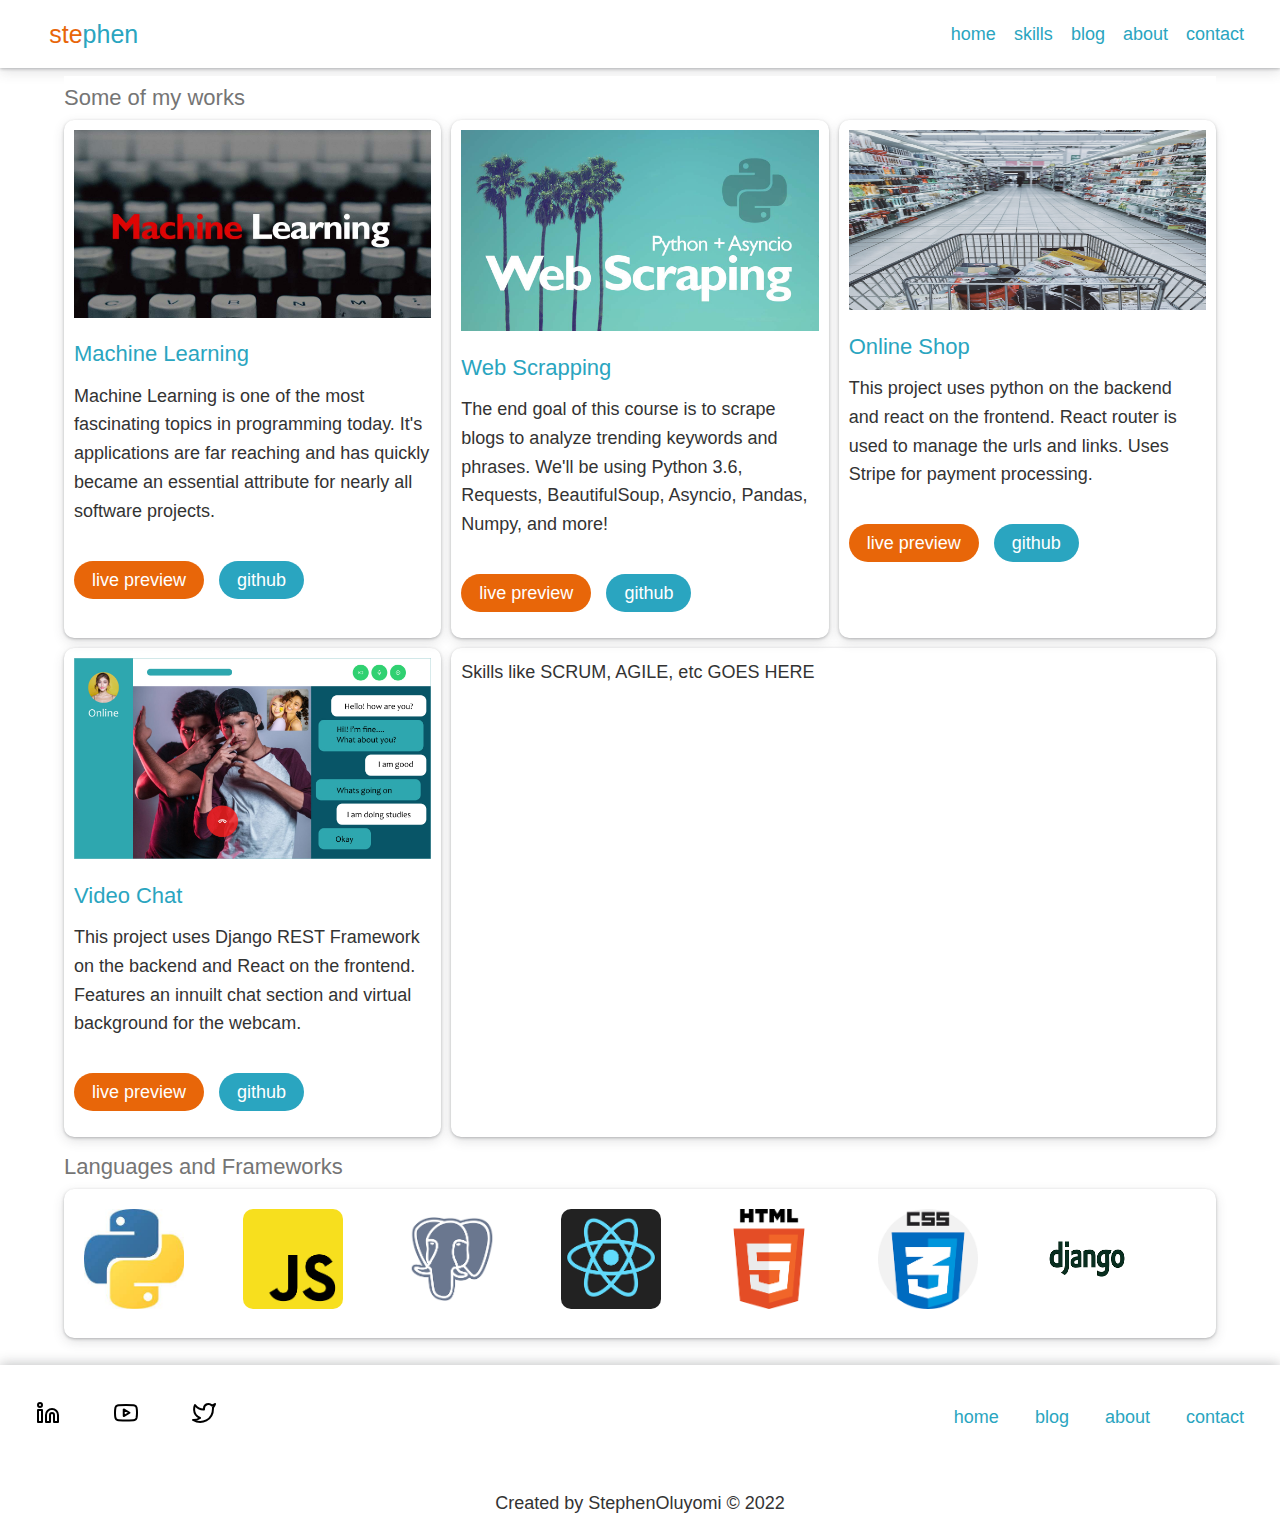
==== index.html @ 3ee0b57f "clean up" ====
<!DOCTYPE html>
<html lang="en">
<head>
    <meta charset="UTF-8">
    <meta http-equiv="X-UA-Compatible" content="IE=edge">
    <meta name="viewport" content="width=device-width, initial-scale=1.0">
    <title>Stephen Oluyomi personal website home page</title>
    <link rel="stylesheet" href="main.css">
</head>
<body>
    <div class="page-wrapper">
        <!-- HEADERS -->
        <header class="header">
            <a href="index.html" class="brand">phen</a>
            <nav class="nav">
                <ul class="nav-links-top">
                    <li><a href="index.html">home</a></li>
                    <li><a href="#skills">skills</a></li>
                    <li><a href="#">blog</a></li>
                    <li><a href="about.html">about</a></li>
                    <li><a href="contact.html">contact</a></li>
                </ul>
            </nav>
            <div class="nav-toggle-menu">
                <img src="img/menu.svg" alt="" class="menu">
            </div>
        </header>

        <!-- Projects section  -->
        <main class="content flow" id="projects">
            <h1 class="section-title bold">Some of my works</h1>
            <div class="grid-container">
                <div class="flex-item-card card">
                    <img src="img/MachineLearning.jpg" alt="">
                    <p class="card-title">Machine Learning</p>
                    <p class="card-description">
                        Machine Learning is one of the most fascinating topics in programming today. It's applications are far reaching and has quickly became an essential attribute for nearly all software projects.
                    </p>   
                    <div class="card-footer">
                        <span class="live-preview"><a href="">live preview</a></span>
                        <span class="github"><a href="">github</a></span>
                    </div>
                </div>
                <div class="flex-item-card card">
                    <img src="img/Web-Scraping.jpg" alt="">
                    <p class="card-title">Web Scrapping</p>
                    <p class="card-description">                    
                        The end goal of this course is to scrape blogs to analyze trending keywords and phrases.
                        We'll be using Python 3.6, Requests, BeautifulSoup, Asyncio, Pandas, Numpy, and more!
                    </p>
                    <div class="card-footer">
                        <span class="live-preview"><a href="">live preview</a></span>
                        <span class="github"><a href="">github</a></span>
                    </div>
                </div>
                <div class="flex-item-card card">
                    <img src="img/shopping-cart.jpg" alt="" class="cart">
                    <p class="card-title">Online Shop</p>
                    <p class="card-description">
                        This project uses python on the backend and react on the frontend.
                        React router is used to manage the urls and links.
                        Uses Stripe for payment processing.
                    <div class="card-footer">
                        <span class="live-preview"><a href="">live preview</a></span>
                        <span class="github"><a href="">github</a></span>
                    </div>
                </div>
                <div class="flex-item-card card">
                    <img src="img/video-chatting-website.jpg" alt="">
                    <p class="card-title">Video Chat</p>
                    <p class="card-description">
                        This project uses Django REST Framework on the backend and React on the frontend.
            Features an innuilt chat section and virtual background for the webcam.
                    <div class="card-footer">
                        <span class="live-preview"><a href="">live preview</a></span>
                        <span class="github"><a href="">github</a></span>
                    </div>
                </div>
                <div id="tools" class="card" id="skills">
                    Skills like SCRUM, AGILE, etc GOES HERE
                </div>
            </div>
        </main>

        <!-- SKILLS -->

        <section class="content" id="">
            <h1 class="section-title bold">Languages and Frameworks</h1>
            <ul class="skills-list">
                <li class="flex-item"><img src="img/py.jfif" alt=""></li>
                <li class="flex-item"><img src="img/JS.png" alt=""></li>
                <li class="flex-item"><img src="img/PSQL.png" alt=""></li>
                <li class="flex-item"><img src="img/REACT.png" alt=""></li>
                <li class="flex-item"><img src="img/HTML.png" alt=""></li>
                <li class="flex-item"><img src="img/CSS.png" alt=""></li>
                <li class="flex-item"><img src="img/DJ.png" alt=""></li>
            </ul>
        </section>
        
        <!-- FOOTER -->

        <footer class="footer">
            <div class="footer-top">
                <nav class="socials">
                    <ul class="flex">
                        <li class="flex-item-social"><a href=""><img src="img/linkedin.svg" alt=""></a></li>
                        <li class="flex-item-social"><a href=""><img src="img/youtube.svg" alt=""></a></li>
                        <li class="flex-item-social"><a href=""><img src="img/twitter.svg" alt=""></a></li>
                    </ul>
                </nav>
                <nav class="nav-links-footer">
                    <ul>
                        <li><a href="">home</a></li>
                        <li><a href="">blog</a></li>
                        <li><a href="">about</a></li>
                        <li><a href="">contact</a></li>
                    </ul>
                </nav>
            </div>
            
            <p class="copyright">
                <span class="copyright-floating">
                    Created by StephenOluyomi © 2022
                </span>
            </p>
        </footer>
    </div>
</body>
</html>
---- main.css ----
/* RESET */
*,
*::before,
*::after {
    box-sizing: border-box;
}

ul li  {
    list-style: none;
}

a,
ul li a {
    text-decoration: none;
}
html,
body,
header,
section,
footer,
main,
nav,
div,
ul,
h1,
h2,
h3,
p {
    margin: 0;
    padding: 0;
}

html {
    scroll-behavior: smooth;
}
img {
    max-width: 100%;
    height: 200;
}

/* VARIABLES */

:root {
    --ff-primary: basic-sans, sans-serif;
    --clr-primary-orange: #E86609;
    --clr-primary-blue: #2AA5C0;
    --clr-text-grey: #757575;
    --clr-body: #333;
    --clr-bg: #ddd;
    --section-spacing: 1rem;
}

.bold {
    font-weight: 900;
}

.cart {
    width: 1280px;
    height: 10em;
}

/*BASE STYLES */

body {
    font-weight: normal;
    min-height: 100vh;
    font-size: 1.125em;
    line-height: 1.6;
    color: var(--clr-body);
    background: white;
    font-family: -apple-system, BlinkMacSystemFont, 'Segoe UI', Roboto, Oxygen, Ubuntu, Cantarell, 'Open Sans', 'Helvetica Neue', sans-serif;
    /*font-family: Roboto,RobotoDraft,Helvetica,Arial,sans-serif;;*/
}

.brand {
    color:var(--clr-primary-blue);
    font-size: 25px;
}

.brand::before {
    content: "ste";
    color:var(--clr-primary-orange);
    font-size: 25px;
    margin: 0;
}
.content {
    width: 90vw;
    margin: 0.5rem auto;
    background: white;
}

/* Mobile*/
.nav-toggle-menu {
    display: flex;
    margin-left: auto;
    margin-right: 1.25em;
    padding: 6px 9px;
    border: 0px solid var(--clr-text-grey);
    border-radius: 5px;
    box-shadow: 0 1px 3px rgb(60 63 66 / 32%),
                0 4px 12px rgb(60 63 66 / 15%);
}
.menu {
    justify-content: center;
    align-items: center;
}

.menu:hover {
    cursor: pointer;
}

.nav{
   display:none;
}

header {
    display: flex;
    box-shadow: 0 1px 3px rgb(60 63 66 / 32%),
                0 4px 12px rgb(60 63 66 / 15%);
    align-items: center;
    height: 68px;
}

.brand {
    margin-left: 1.25em;
}

.section-title {
    color: var(--clr-text-grey);
    font-size: 22px;
    font-weight: initial;
    padding: 0.2em 0 ;
}

.card {
    padding: 0 10px;
    box-shadow: 0 1px 3px rgb(60 63 66 / 32%),
                0 4px 12px rgb(60 63 66 / 15%);
    border-radius: 10px;
    padding: 10px;
    margin-bottom: 20px;
}

.card-title {
    font-size: 22px;
    color: var(--clr-primary-blue);
    margin: 10px 0;
}

.card-description {
    margin-bottom: 20px;
}

.card-footer {
    margin-bottom: 20px;
    margin-top: 40px;
}

.card-footer .live-preview a,
.card-footer .github a {
    color: white;
}

.card-footer .live-preview {
    background-color: var(--clr-primary-orange);
    border-radius: 30px;
    padding: 0.5em 1em;
    margin-right: 10px;

}

.card-footer .live-preview:hover {
    box-shadow: 0 1px 3px rgb(60 63 66 / 32%),
                0 4px 12px rgb(60 63 66 / 15%);
}

.card-footer .github {
    background-color: var(--clr-primary-blue);
    border-radius: 30px;
    padding: 0.5em 1em;
}

.github:hover {
    box-shadow: 0 1px 3px rgb(60 63 66 / 32%),
                0 4px 12px rgb(60 63 66 / 15%);
}

.skills-list {
    box-shadow: 0 1px 3px rgb(60 63 66 / 32%),
                0 4px 12px rgb(60 63 66 / 15%);
    border-radius: 10px;
    padding: 20px;
    margin-bottom: 1.5em;

    display: flex;
    align-items: center;
    justify-content: center;
    flex-wrap: wrap;
}

.flex-item {
    flex-basis: 100px;
    flex-grow: 1;
    flex-shrink: 1;
}

.skills-list > li > img{
    width: 100px;
    height: 100px;
    border-radius: 10px;
}

footer {
    box-shadow: 0 4px 3px rgb(60 63 66 / 15%),
                0 -1px 12px rgb(60 63 66 / 32%);
}

footer > * {
    margin:  0;
    text-align: center;
}

.footer-top {
    display: flex;
    flex-direction: column;
}

/*        SOCIALS          */
.socials > ul {
    color: var(--clr-text-grey);
    display: flex;
    justify-content: center;
    align-items: center;
    padding: 2em 0;
}

.flex-item-social:nth-last-of-type(3) {
    margin-left: 2em;
}

.socials > ul > li > a {
    margin-right: 3em;
}

.nav-links-footer > ul > li a {
    color: var(--clr-primary-blue);
}

.copyright {
    padding: 20px 0;
    margin: 0 auto;
}

.copyright-floating:hover {
    border: 0px solid var(--clr-text-grey);
    box-shadow: 0 1px 3px rgb(60 63 66 / 32%),
                0 4px 12px rgb(60 63 66 / 15%);
    padding: 0.5em 1em;
    border-radius: 5px;
    cursor: pointer;
}


/*  Tablets styles */

@media only screen and (min-width: 768px) {

    header {
        display: flex;
        padding: 0 1em;
        justify-content: center;
        align-items: center;
    }

    .nav-toggle-menu {
        display: none;
    }

    .nav {
        display: block;
        flex-grow: 1;
        margin-right: 1em;
    }

    .nav-links-top {
        display: flex;
        gap: 1em;
    }

    .nav-links-top li a {
        color: var(--clr-primary-blue);
    }

    .nav-links-top li:nth-of-type(1) {
        margin-left: auto;
    }


    /* Main Section (Projects Section) */
    .grid-container {
        display: grid;
        grid-template-columns: repeat(auto-fit, minmax(320px, 1fr));
        grid-gap: 10px;
    }

    .card {
        margin-bottom: 0;
    }

    #tools {
        grid-column: span 2;
    }


    /* Social Icons*/
    .footer-top {
        display: flex;
        flex-direction: row;
    }
    .socials {
        margin-right: auto;
    }
    .nav-links-footer  {
        display: flex;
        align-items: center;
    }
    .nav-links-footer ul {
        display: flex;
    }

    .nav-links-footer ul li {
        margin-right: 2em;
        font-weight: initial;

    }

    







}
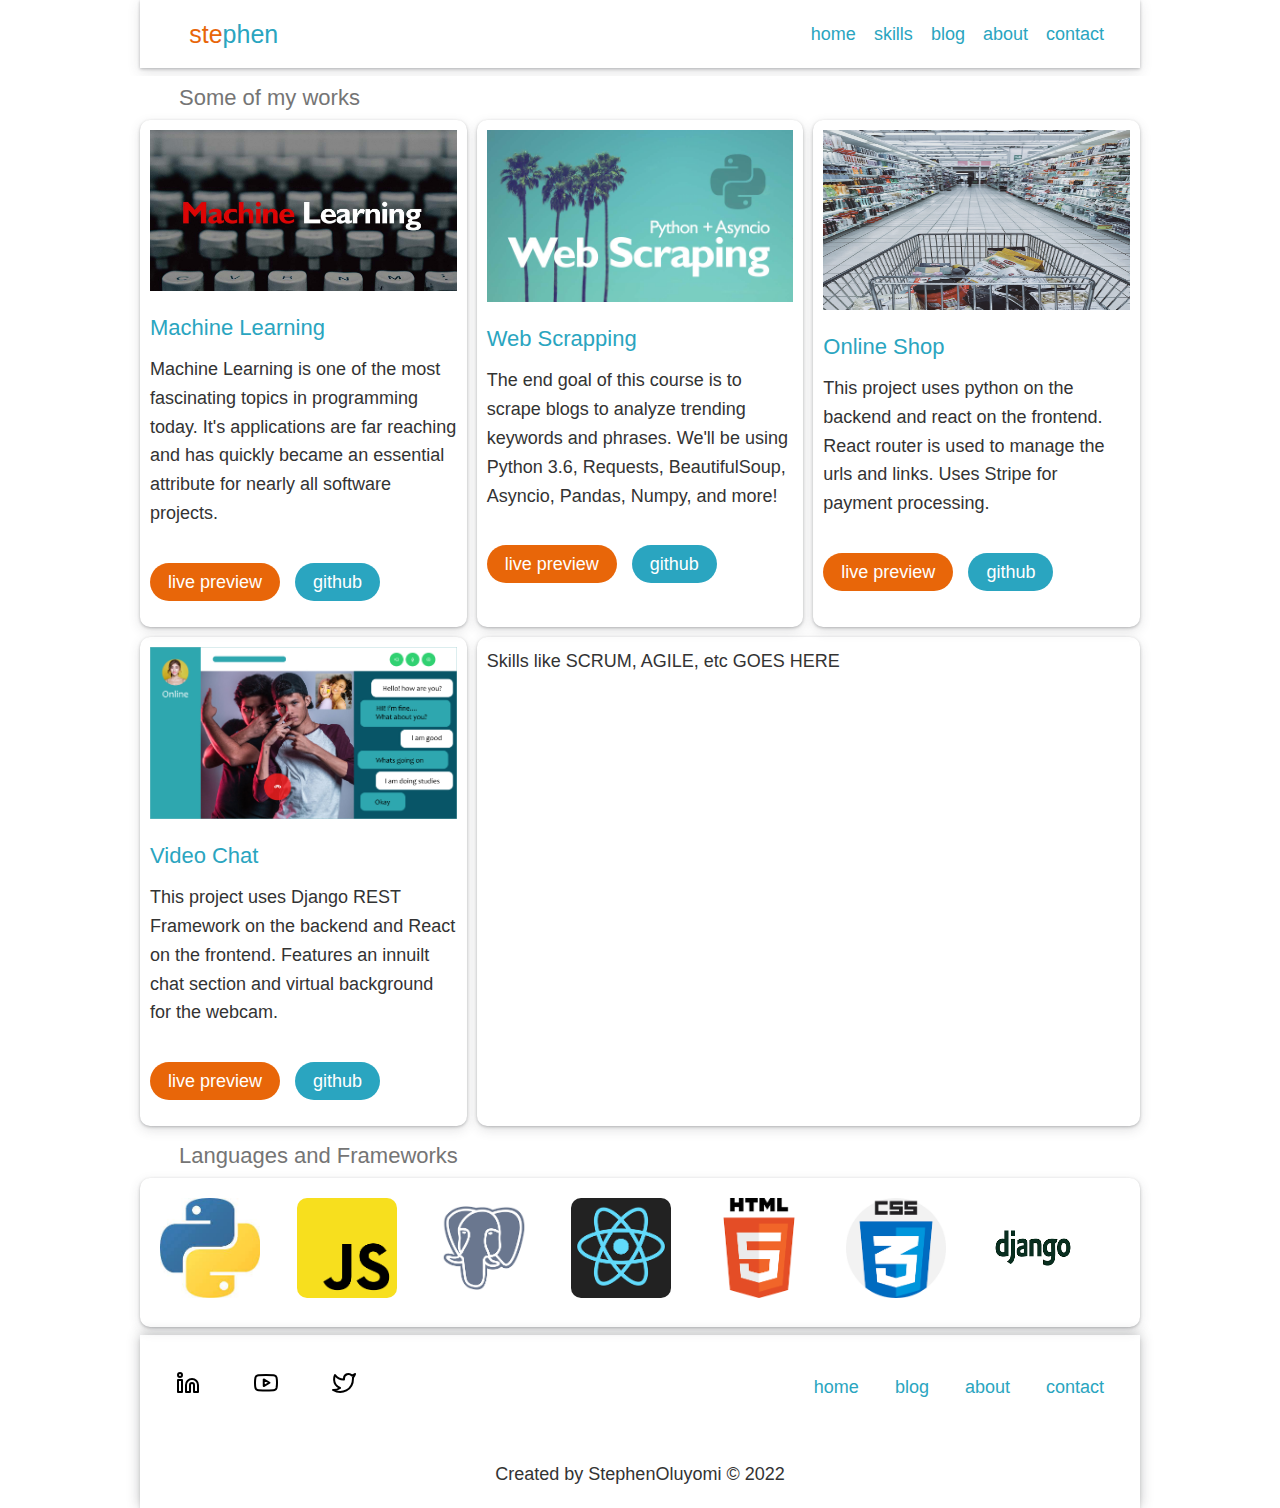
==== commit 53a1ee30: "added new wrappers for header, main & footer" ====
--- a/index.html
+++ b/index.html
@@ -8,8 +8,8 @@
     <link rel="stylesheet" href="main.css">
 </head>
 <body>
-    <div class="page-wrapper">
-        <!-- HEADERS -->
+    <div class="header-wrapper">
+        <!-- HEADER -->
         <header class="header">
             <a href="index.html" class="brand">phen</a>
             <nav class="nav">
@@ -25,8 +25,10 @@
                 <img src="img/menu.svg" alt="" class="menu">
             </div>
         </header>
+    </div>
 
-        <!-- Projects section  -->
+    <!-- PROJECTS SOME OF MY WORKS  -->
+    <div class="main-wrapper">
         <main class="content flow" id="projects">
             <h1 class="section-title bold">Some of my works</h1>
             <div class="grid-container">
@@ -81,24 +83,25 @@
                 </div>
             </div>
         </main>
+    </div>
+    
+    <!-- SKILLS -->
 
-        <!-- SKILLS -->
-
-        <section class="content" id="">
-            <h1 class="section-title bold">Languages and Frameworks</h1>
-            <ul class="skills-list">
-                <li class="flex-item"><img src="img/py.jfif" alt=""></li>
-                <li class="flex-item"><img src="img/JS.png" alt=""></li>
-                <li class="flex-item"><img src="img/PSQL.png" alt=""></li>
-                <li class="flex-item"><img src="img/REACT.png" alt=""></li>
-                <li class="flex-item"><img src="img/HTML.png" alt=""></li>
-                <li class="flex-item"><img src="img/CSS.png" alt=""></li>
-                <li class="flex-item"><img src="img/DJ.png" alt=""></li>
-            </ul>
-        </section>
+    <section class="content" id="">
+        <h1 class="section-title bold">Languages and Frameworks</h1>
+        <ul class="skills-list">
+            <li class="flex-item"><img src="img/py.jfif" alt=""></li>
+            <li class="flex-item"><img src="img/JS.png" alt=""></li>
+            <li class="flex-item"><img src="img/PSQL.png" alt=""></li>
+            <li class="flex-item"><img src="img/REACT.png" alt=""></li>
+            <li class="flex-item"><img src="img/HTML.png" alt=""></li>
+            <li class="flex-item"><img src="img/CSS.png" alt=""></li>
+            <li class="flex-item"><img src="img/DJ.png" alt=""></li>
+        </ul>
+    </section>
         
+    <div class="footer-wrapper">
         <!-- FOOTER -->
-
         <footer class="footer">
             <div class="footer-top">
                 <nav class="socials">
@@ -117,7 +120,7 @@
                     </ul>
                 </nav>
             </div>
-            
+                
             <p class="copyright">
                 <span class="copyright-floating">
                     Created by StephenOluyomi © 2022
--- a/main.css
+++ b/main.css
@@ -130,6 +130,7 @@
     font-size: 22px;
     font-weight: initial;
     padding: 0.2em 0 ;
+    display: inline-block;
 }
 
 .card {
@@ -225,7 +226,7 @@
     flex-direction: column;
 }
 
-/*        SOCIALS          */
+/*======== SOCIALS ===========*/
 .socials > ul {
     color: var(--clr-text-grey);
     display: flex;
@@ -261,7 +262,7 @@
 }
 
 
-/*  Tablets styles */
+/*======== Tablets styles ========*/
 
 @media only screen and (min-width: 768px) {
 
@@ -312,7 +313,7 @@
     }
 
 
-    /* Social Icons*/
+    /*====== Social Icons ======*/
     .footer-top {
         display: flex;
         flex-direction: row;
@@ -331,15 +332,71 @@
     .nav-links-footer ul li {
         margin-right: 2em;
         font-weight: initial;
-
     }
 
     
-
-
-
-
-
-
+}
+
+@media only screen and (min-width: 1024px) {
+
+    .grid-container {
+        grid-template-columns: repeat(auto-fit, minmax(250px, 1fr));
+    }
+
+}
+
+@media only screen and (min-width: 1144px) {
+
+    header, main, .skills-list, footer{
+        width: 1000px;
+        margin: 0 auto;
+    }
+
+    .grid-container {
+        width: 1000px;
+        margin: 0 auto;
+    }
+
+    .section-title {
+        margin-left: 115px;
+    }
+
+}
+
+
+
+
+
+/*======= 1440px =======*/ 
+
+@media only screen and (min-width: 1400px) {
+    /*.grid-container {
+        grid-template-columns: repeat(auto-fit, minmax(250px, 1fr));
+    }*/
+
+    header, main, .skills-list, footer{
+        width: 1000px;
+        margin: 0 auto;
+    }
+
+    .grid-container {
+        width: 1000px;
+        margin: 0 auto;
+    }
+
+    .section-title {
+        margin-left: 150px;
+    }
+
+}
+
+/*======= 4k - 2560px =======*/ 
+
+@media only screen and (min-width: 2560px) {
+
+    .section-title {
+        margin-left: 650px;
+    }
+ 
 
 }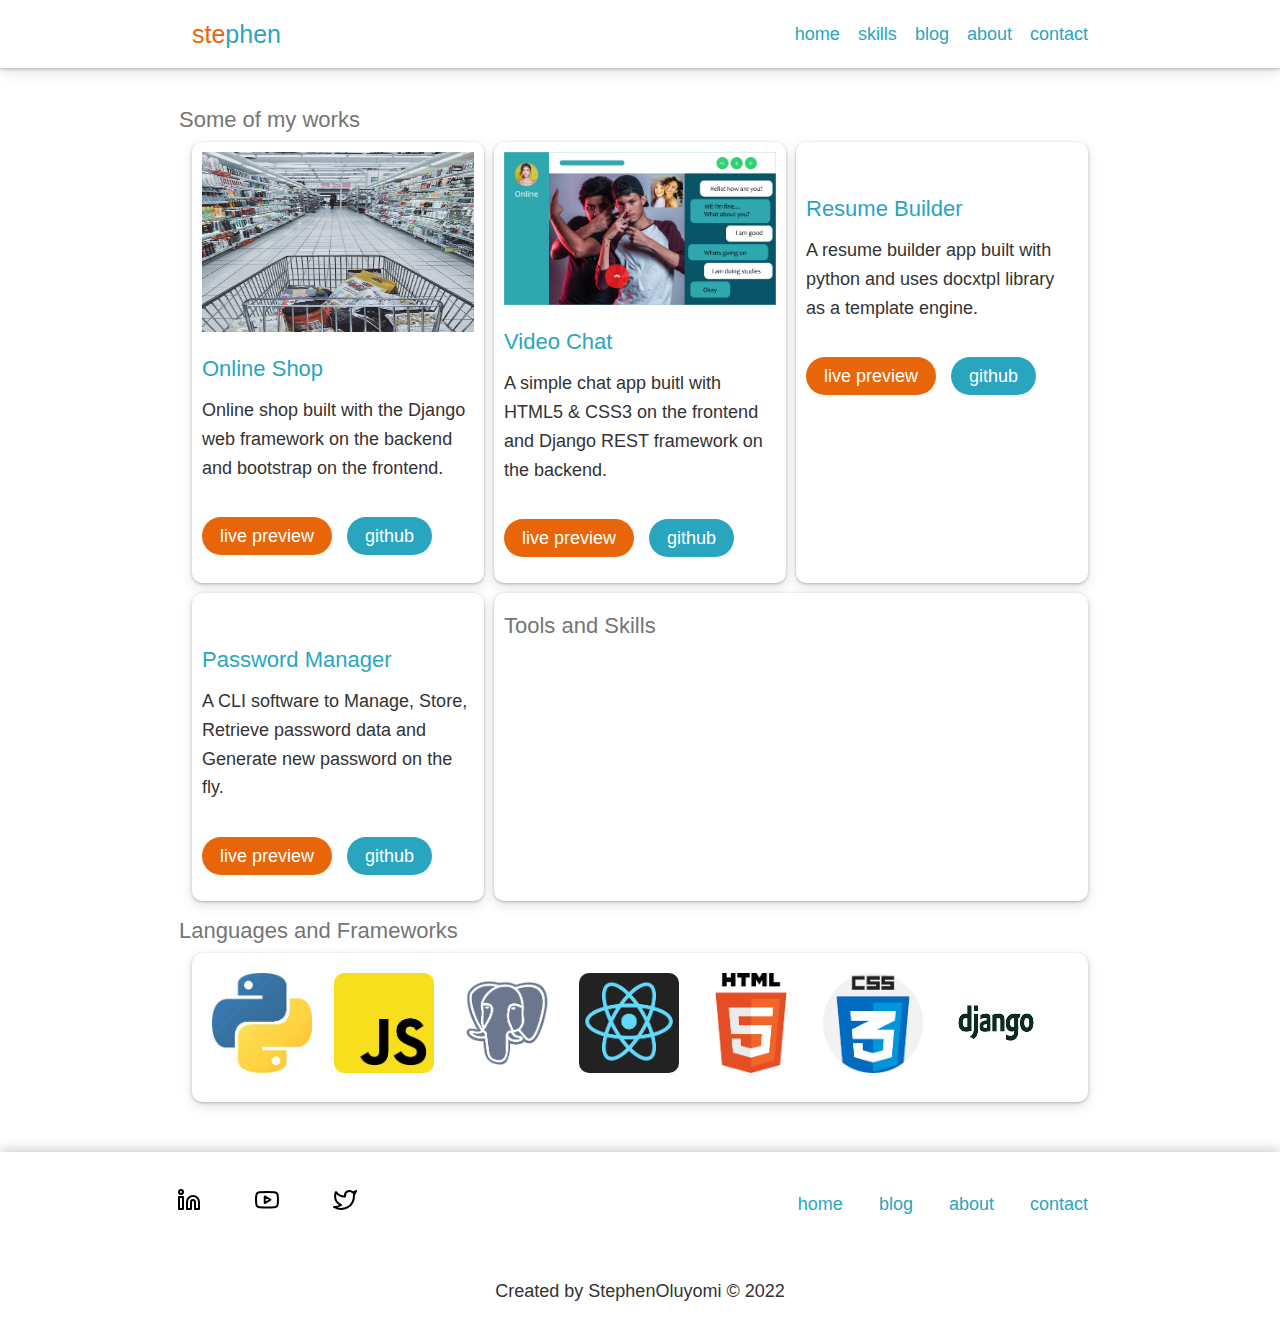
==== commit 590ff927: "clean up" ====
--- a/index.html
+++ b/index.html
@@ -32,38 +32,14 @@
         <main class="content flow" id="projects">
             <h1 class="section-title bold">Some of my works</h1>
             <div class="grid-container">
-                <div class="flex-item-card card">
-                    <img src="img/MachineLearning.jpg" alt="">
-                    <p class="card-title">Machine Learning</p>
-                    <p class="card-description">
-                        Machine Learning is one of the most fascinating topics in programming today. It's applications are far reaching and has quickly became an essential attribute for nearly all software projects.
-                    </p>   
-                    <div class="card-footer">
-                        <span class="live-preview"><a href="">live preview</a></span>
-                        <span class="github"><a href="">github</a></span>
-                    </div>
-                </div>
-                <div class="flex-item-card card">
-                    <img src="img/Web-Scraping.jpg" alt="">
-                    <p class="card-title">Web Scrapping</p>
-                    <p class="card-description">                    
-                        The end goal of this course is to scrape blogs to analyze trending keywords and phrases.
-                        We'll be using Python 3.6, Requests, BeautifulSoup, Asyncio, Pandas, Numpy, and more!
-                    </p>
-                    <div class="card-footer">
-                        <span class="live-preview"><a href="">live preview</a></span>
-                        <span class="github"><a href="">github</a></span>
-                    </div>
-                </div>
+                
                 <div class="flex-item-card card">
                     <img src="img/shopping-cart.jpg" alt="" class="cart">
                     <p class="card-title">Online Shop</p>
                     <p class="card-description">
-                        This project uses python on the backend and react on the frontend.
-                        React router is used to manage the urls and links.
-                        Uses Stripe for payment processing.
+                        Online shop built with the Django web framework on the backend and bootstrap on the frontend.
                     <div class="card-footer">
-                        <span class="live-preview"><a href="">live preview</a></span>
+                        <span class="live-preview"><a href="https://edupins.herokuapp.com/">live preview</a></span>
                         <span class="github"><a href="">github</a></span>
                     </div>
                 </div>
@@ -71,15 +47,39 @@
                     <img src="img/video-chatting-website.jpg" alt="">
                     <p class="card-title">Video Chat</p>
                     <p class="card-description">
-                        This project uses Django REST Framework on the backend and React on the frontend.
-            Features an innuilt chat section and virtual background for the webcam.
+                       A simple chat app buitl with HTML5 & CSS3 on the frontend and Django REST framework on the backend. 
                     <div class="card-footer">
                         <span class="live-preview"><a href="">live preview</a></span>
                         <span class="github"><a href="">github</a></span>
                     </div>
                 </div>
-                <div id="tools" class="card" id="skills">
-                    Skills like SCRUM, AGILE, etc GOES HERE
+                <div class="flex-item-card card">
+                    <img src="img/resume-builder.jpg" alt="">
+                    <p class="card-title">Resume Builder</p>
+                    <p class="card-description">
+                        A resume builder app built with python and uses docxtpl library as a template engine.
+                    <div class="card-footer">
+                        <span class="live-preview"><a href="https://github.com/stephen-lakes/resume-builder">live preview</a></span>
+                        <span class="github"><a href="https://github.com/stephen-lakes/resume-builder">github</a></span>
+                    </div>
+                </div>
+                <div class="flex-item-card card">
+                    <img src="img/password-manager.jpg" alt="">
+                    <p class="card-title">Password Manager</p>
+                    <p class="card-description">
+                        A CLI software to Manage, Store, Retrieve password data and Generate new password on the fly.
+                    <div class="card-footer">
+                        <span class="live-preview"><a href="https://github.com/stephen-lakes/pwd-manager">live preview</a></span>
+                        <span class="github"><a href="https://github.com/stephen-lakes/pwd-manager">github</a></span>
+                    </div>
+                </div>
+                <div class="card" id="tools">
+                    <ul class="tools">
+                        <h1 class="section-title bold">Tools and Skills</h1>
+                        <li class="flex-item"><img src="img/git-logo.png" alt=""></li>
+                        <li class="flex-item"><img src="img/figma.png" alt=""></li>
+                        <li class="flex-item"><img src="img/github.png" alt=""></li>
+                    </ul>
                 </div>
             </div>
         </main>
--- a/main.css
+++ b/main.css
@@ -75,6 +75,7 @@
 .brand {
     color:var(--clr-primary-blue);
     font-size: 25px;
+    margin-left: 5vw;
 }
 
 .brand::before {
@@ -93,7 +94,7 @@
 .nav-toggle-menu {
     display: flex;
     margin-left: auto;
-    margin-right: 1.25em;
+    margin-right: 5vw;
     padding: 6px 9px;
     border: 0px solid var(--clr-text-grey);
     border-radius: 5px;
@@ -113,16 +114,16 @@
    display:none;
 }
 
+.header-wrapper {
+    box-shadow: 0 1px 3px rgb(60 63 66 / 32%),
+                0 4px 12px rgb(60 63 66 / 15%);
+    margin-bottom: 30px;
+}
+
 header {
     display: flex;
-    box-shadow: 0 1px 3px rgb(60 63 66 / 32%),
-                0 4px 12px rgb(60 63 66 / 15%);
     align-items: center;
     height: 68px;
-}
-
-.brand {
-    margin-left: 1.25em;
 }
 
 .section-title {
@@ -186,6 +187,27 @@
                 0 4px 12px rgb(60 63 66 / 15%);
 }
 
+ul.tools {
+    display: flex;
+
+    align-items: center;
+    justify-content: space-around;
+    flex-wrap: wrap;
+}
+
+ul.tools > h1 {
+    width: 100%;
+    margin-left: 0;
+}
+
+ul.tools > li {
+    flex-basis: 100px;
+    flex-grow: 1;
+    flex-shrink: 1;
+    border-radius: 10px;
+    padding: 10px;
+}
+
 .skills-list {
     box-shadow: 0 1px 3px rgb(60 63 66 / 32%),
                 0 4px 12px rgb(60 63 66 / 15%);
@@ -211,9 +233,10 @@
     border-radius: 10px;
 }
 
-footer {
+.footer-wrapper {
     box-shadow: 0 4px 3px rgb(60 63 66 / 15%),
                 0 -1px 12px rgb(60 63 66 / 32%);
+    margin-top: 50px;
 }
 
 footer > * {
@@ -268,7 +291,6 @@
 
     header {
         display: flex;
-        padding: 0 1em;
         justify-content: center;
         align-items: center;
     }
@@ -280,7 +302,7 @@
     .nav {
         display: block;
         flex-grow: 1;
-        margin-right: 1em;
+        margin-right: 5vw;
     }
 
     .nav-links-top {
@@ -321,39 +343,46 @@
     .socials {
         margin-right: auto;
     }
+
     .nav-links-footer  {
         display: flex;
         align-items: center;
+        margin-right: 5vw;
     }
     .nav-links-footer ul {
         display: flex;
     }
 
     .nav-links-footer ul li {
-        margin-right: 2em;
+        margin-left: 2em;
         font-weight: initial;
     }
 
     
 }
 
+    /*==========1024px==============*/
 @media only screen and (min-width: 1024px) {
 
     .grid-container {
         grid-template-columns: repeat(auto-fit, minmax(250px, 1fr));
     }
 
+    .nav {
+        margin-right: 5vw;
+    }
+
 }
 
 @media only screen and (min-width: 1144px) {
 
     header, main, .skills-list, footer{
-        width: 1000px;
+        width: 70vw;
         margin: 0 auto;
     }
 
     .grid-container {
-        width: 1000px;
+        width: 70vw;
         margin: 0 auto;
     }
 
@@ -361,6 +390,21 @@
         margin-left: 115px;
     }
 
+    .nav {
+        margin-right: 0;
+    }
+
+    nav.socials {
+        margin-left: -4vw;
+    }
+
+    .brand {
+        margin-left: 0;
+    }
+
+    .nav-links-footer {
+        margin-right: 0;
+    }
 }
 
 
@@ -388,6 +432,14 @@
         margin-left: 150px;
     }
 
+    .nav-links-footer {
+        margin-right: 0;
+        border: 1px solid red;
+    }
+
+    .socials ul {
+        margin-left: 3vw;
+    }
 }
 
 /*======= 4k - 2560px =======*/ 
@@ -398,5 +450,4 @@
         margin-left: 650px;
     }
  
-
 }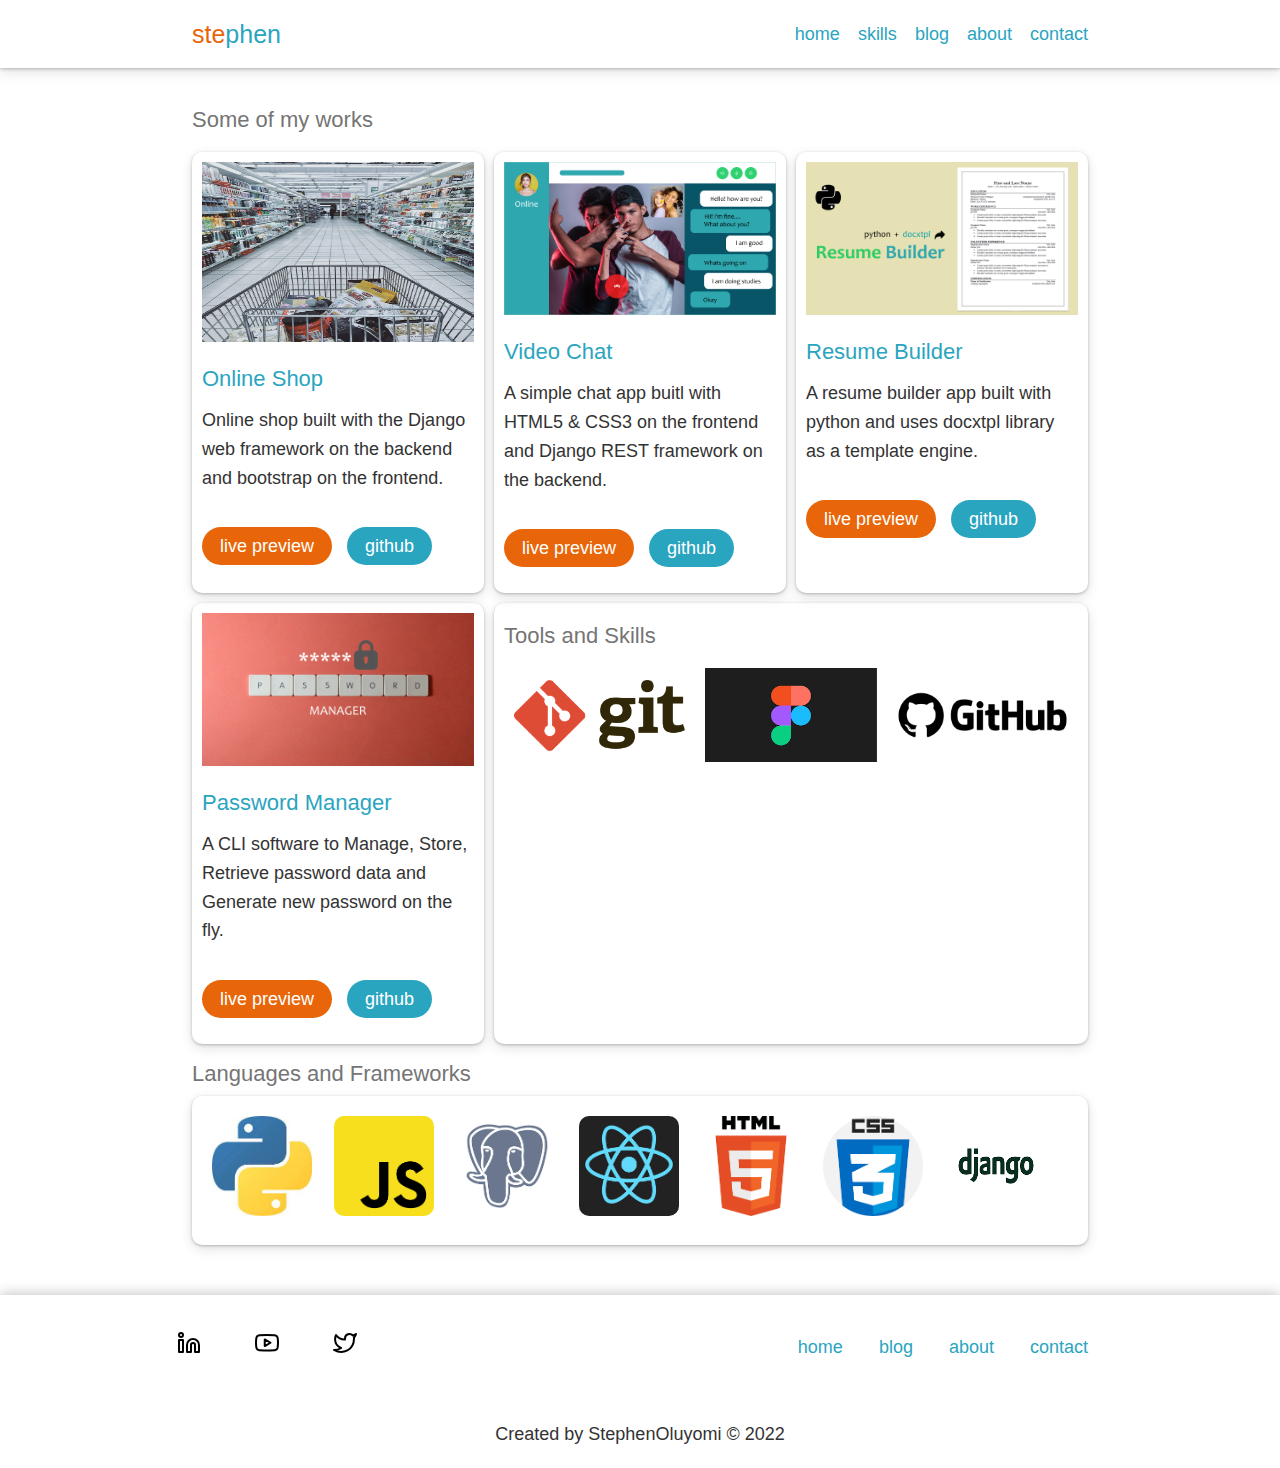
==== commit 99de35fb: "added .section-title to grid-container class and gave it span 2 and span 3 for tablets and larger sc" ====
--- a/index.html
+++ b/index.html
@@ -30,8 +30,9 @@
     <!-- PROJECTS SOME OF MY WORKS  -->
     <div class="main-wrapper">
         <main class="content flow" id="projects">
-            <h1 class="section-title bold">Some of my works</h1>
+            
             <div class="grid-container">
+                <h1 class="section-title bold">Some of my works</h1>
                 
                 <div class="flex-item-card card">
                     <img src="img/shopping-cart.jpg" alt="" class="cart">
@@ -88,7 +89,10 @@
     <!-- SKILLS -->
 
     <section class="content" id="">
-        <h1 class="section-title bold">Languages and Frameworks</h1>
+        <div class="grid-container">
+            <h1 class="section-title bold">Languages and Frameworks</h1>
+        </div>
+        
         <ul class="skills-list">
             <li class="flex-item"><img src="img/py.jfif" alt=""></li>
             <li class="flex-item"><img src="img/JS.png" alt=""></li>
--- a/main.css
+++ b/main.css
@@ -326,6 +326,10 @@
         grid-gap: 10px;
     }
 
+    .section-title {
+        grid-column: span 2;
+    }
+
     .card {
         margin-bottom: 0;
     }
@@ -372,6 +376,10 @@
         margin-right: 5vw;
     }
 
+    .section-title {
+        grid-column: span 3;
+    }
+
 }
 
 @media only screen and (min-width: 1144px) {
@@ -387,7 +395,7 @@
     }
 
     .section-title {
-        margin-left: 115px;
+        grid-column: span 3;
     }
 
     .nav {
@@ -429,12 +437,13 @@
     }
 
     .section-title {
-        margin-left: 150px;
+        /*margin-left: 150px;*/
+        margin: 1px solid green;
+        grid-column: span 3;
     }
 
     .nav-links-footer {
         margin-right: 0;
-        border: 1px solid red;
     }
 
     .socials ul {
@@ -447,7 +456,8 @@
 @media only screen and (min-width: 2560px) {
 
     .section-title {
-        margin-left: 650px;
+        /*margin-left: 650px;*/
+        grid-column: span 3;
     }
  
 }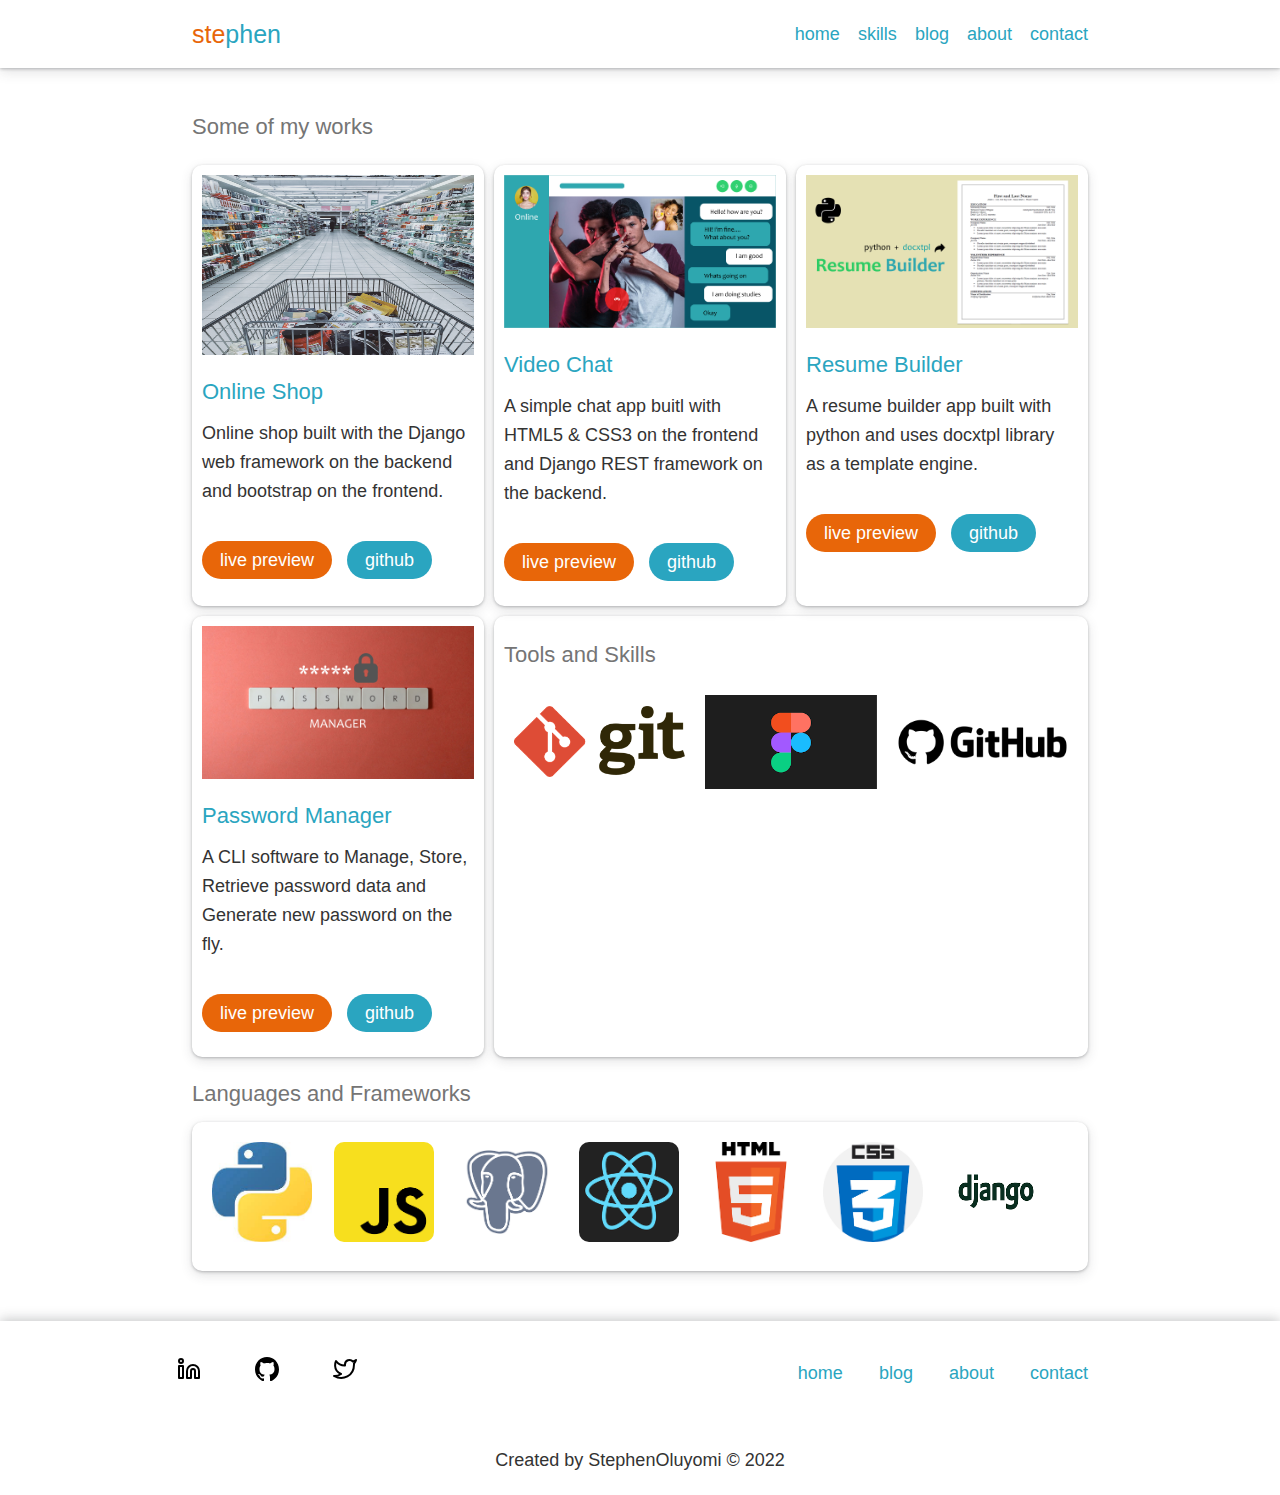
==== commit e648318f: "removed the youtube icon" ====
--- a/index.html
+++ b/index.html
@@ -15,7 +15,7 @@
             <nav class="nav">
                 <ul class="nav-links-top">
                     <li><a href="index.html">home</a></li>
-                    <li><a href="#skills">skills</a></li>
+                    <li><a href="#tools">skills</a></li>
                     <li><a href="#">blog</a></li>
                     <li><a href="about.html">about</a></li>
                     <li><a href="contact.html">contact</a></li>
@@ -111,7 +111,7 @@
                 <nav class="socials">
                     <ul class="flex">
                         <li class="flex-item-social"><a href=""><img src="img/linkedin.svg" alt=""></a></li>
-                        <li class="flex-item-social"><a href=""><img src="img/youtube.svg" alt=""></a></li>
+                        <li class="flex-item-social"><a href=""><img src="img/github.svg" alt=""></a></li>
                         <li class="flex-item-social"><a href=""><img src="img/twitter.svg" alt=""></a></li>
                     </ul>
                 </nav>
--- a/main.css
+++ b/main.css
@@ -130,7 +130,7 @@
     color: var(--clr-text-grey);
     font-size: 22px;
     font-weight: initial;
-    padding: 0.2em 0 ;
+    padding: 0.5em 0 ;
     display: inline-block;
 }
 
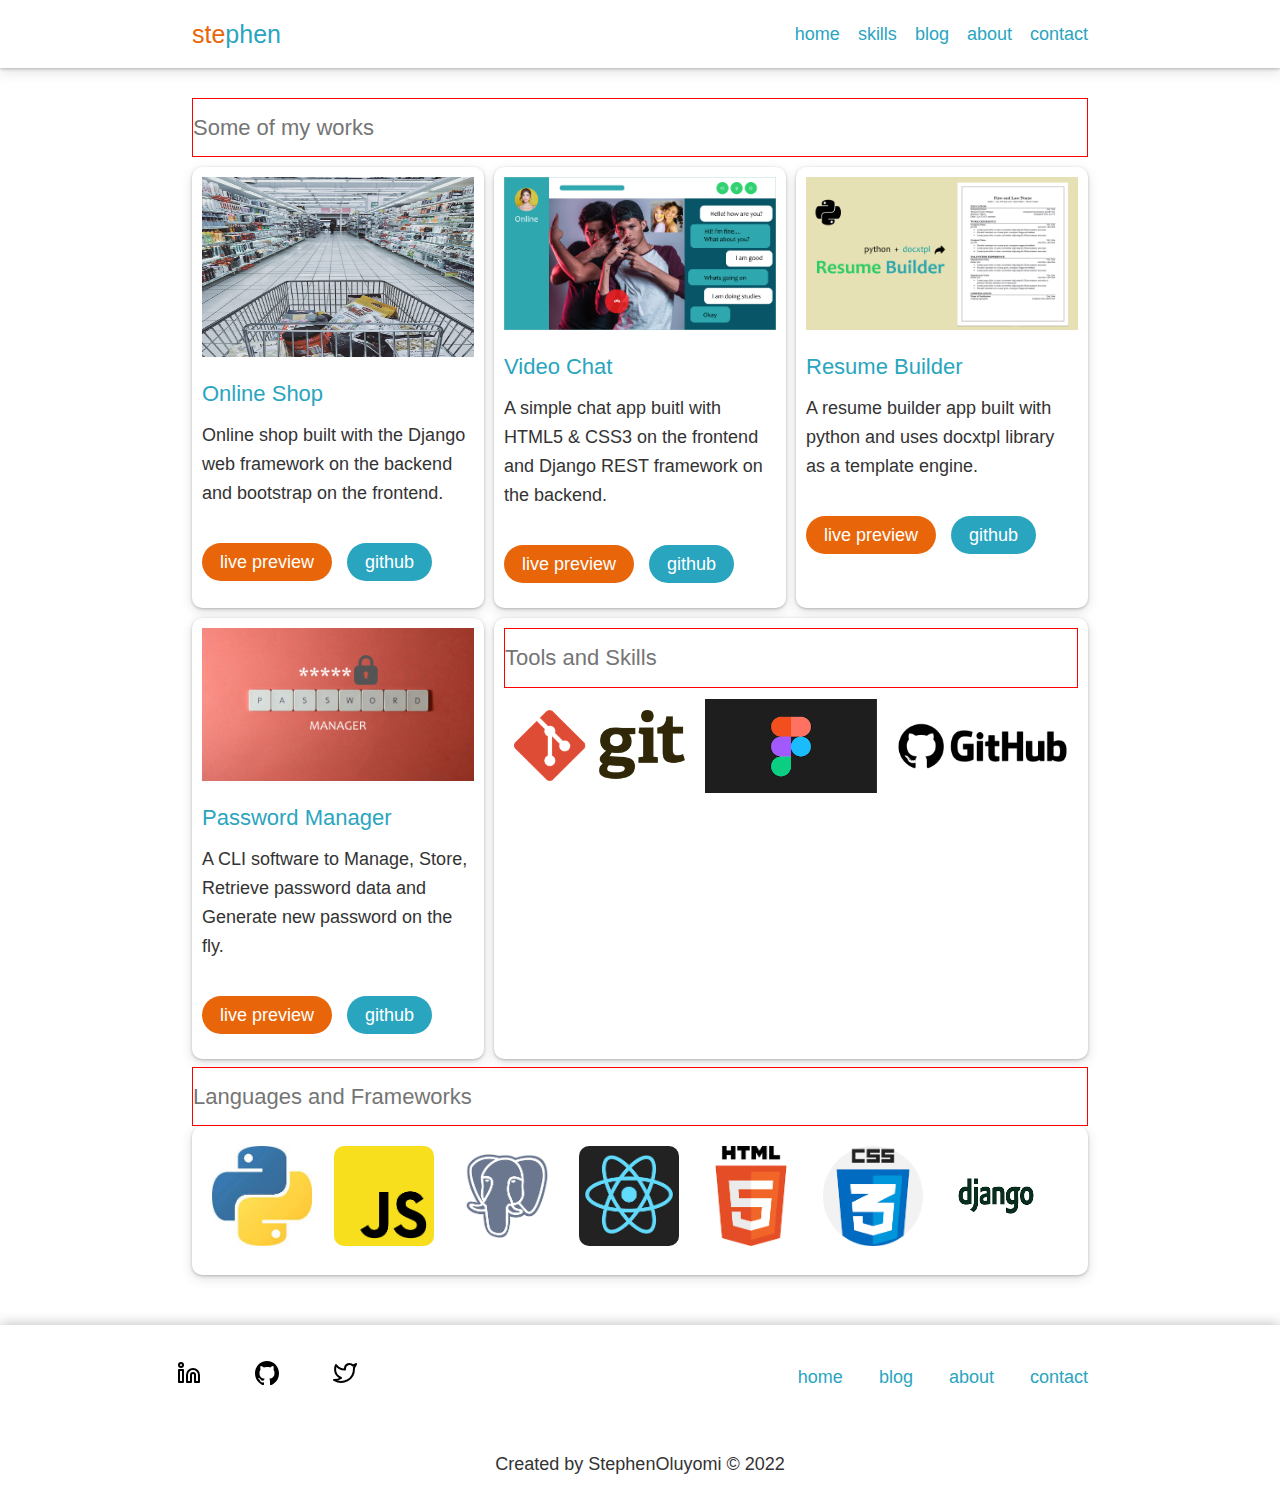
==== commit 10e12334: "linked the pages" ====
--- a/index.html
+++ b/index.html
@@ -14,18 +14,19 @@
             <a href="index.html" class="brand">phen</a>
             <nav class="nav">
                 <ul class="nav-links-top">
-                    <li><a href="index.html">home</a></li>
-                    <li><a href="#tools">skills</a></li>
-                    <li><a href="#">blog</a></li>
-                    <li><a href="about.html">about</a></li>
-                    <li><a href="contact.html">contact</a></li>
+                    <li class="nav-link"><a href="index.html">home</a></li>
+                    <li class="nav-link"><a href="#tools">skills</a></li>
+                    <li class="nav-link"><a href="#">blog</a></li>
+                    <li class="nav-link"><a href="about.html">about</a></li>
+                    <li class="nav-link"><a href="contact.html">contact</a></li>
                 </ul>
             </nav>
             <div class="nav-toggle-menu">
-                <img src="img/menu.svg" alt="" class="menu">
+                <img src="img/menu.svg" alt="" class="menu" onclick="myFunction()">
             </div>
         </header>
     </div>
+
 
     <!-- PROJECTS SOME OF MY WORKS  -->
     <div class="main-wrapper">
@@ -117,10 +118,10 @@
                 </nav>
                 <nav class="nav-links-footer">
                     <ul>
-                        <li><a href="">home</a></li>
+                        <li><a href="index.html">home</a></li>
                         <li><a href="">blog</a></li>
-                        <li><a href="">about</a></li>
-                        <li><a href="">contact</a></li>
+                        <li><a href="about.html">about</a></li>
+                        <li><a href="contact.html">contact</a></li>
                     </ul>
                 </nav>
             </div>
@@ -132,5 +133,6 @@
             </p>
         </footer>
     </div>
+    <script src="js/main.js" ></script>
 </body>
 </html>--- a/main.css
+++ b/main.css
@@ -114,6 +114,34 @@
    display:none;
 }
 
+/* responsive navigation  */
+.nav.responsive {
+    position: absolute;
+    top: 3.5em;
+    left: 0;
+    right: 0;
+    background: #2AA5C0;
+    text-align: center;
+    height: 100%;
+}
+.nav.responsive ul li {
+    padding: 10px;
+    margin: 10px;
+}
+
+.nav.responsive ul li a {
+    color: #fff;
+}
+
+.nav.responsive {
+    display: block;
+}
+
+/* responsive navigation */
+
+
+
+
 .header-wrapper {
     box-shadow: 0 1px 3px rgb(60 63 66 / 32%),
                 0 4px 12px rgb(60 63 66 / 15%);
@@ -328,6 +356,7 @@
 
     .section-title {
         grid-column: span 2;
+        border: 1px solid red;
     }
 
     .card {
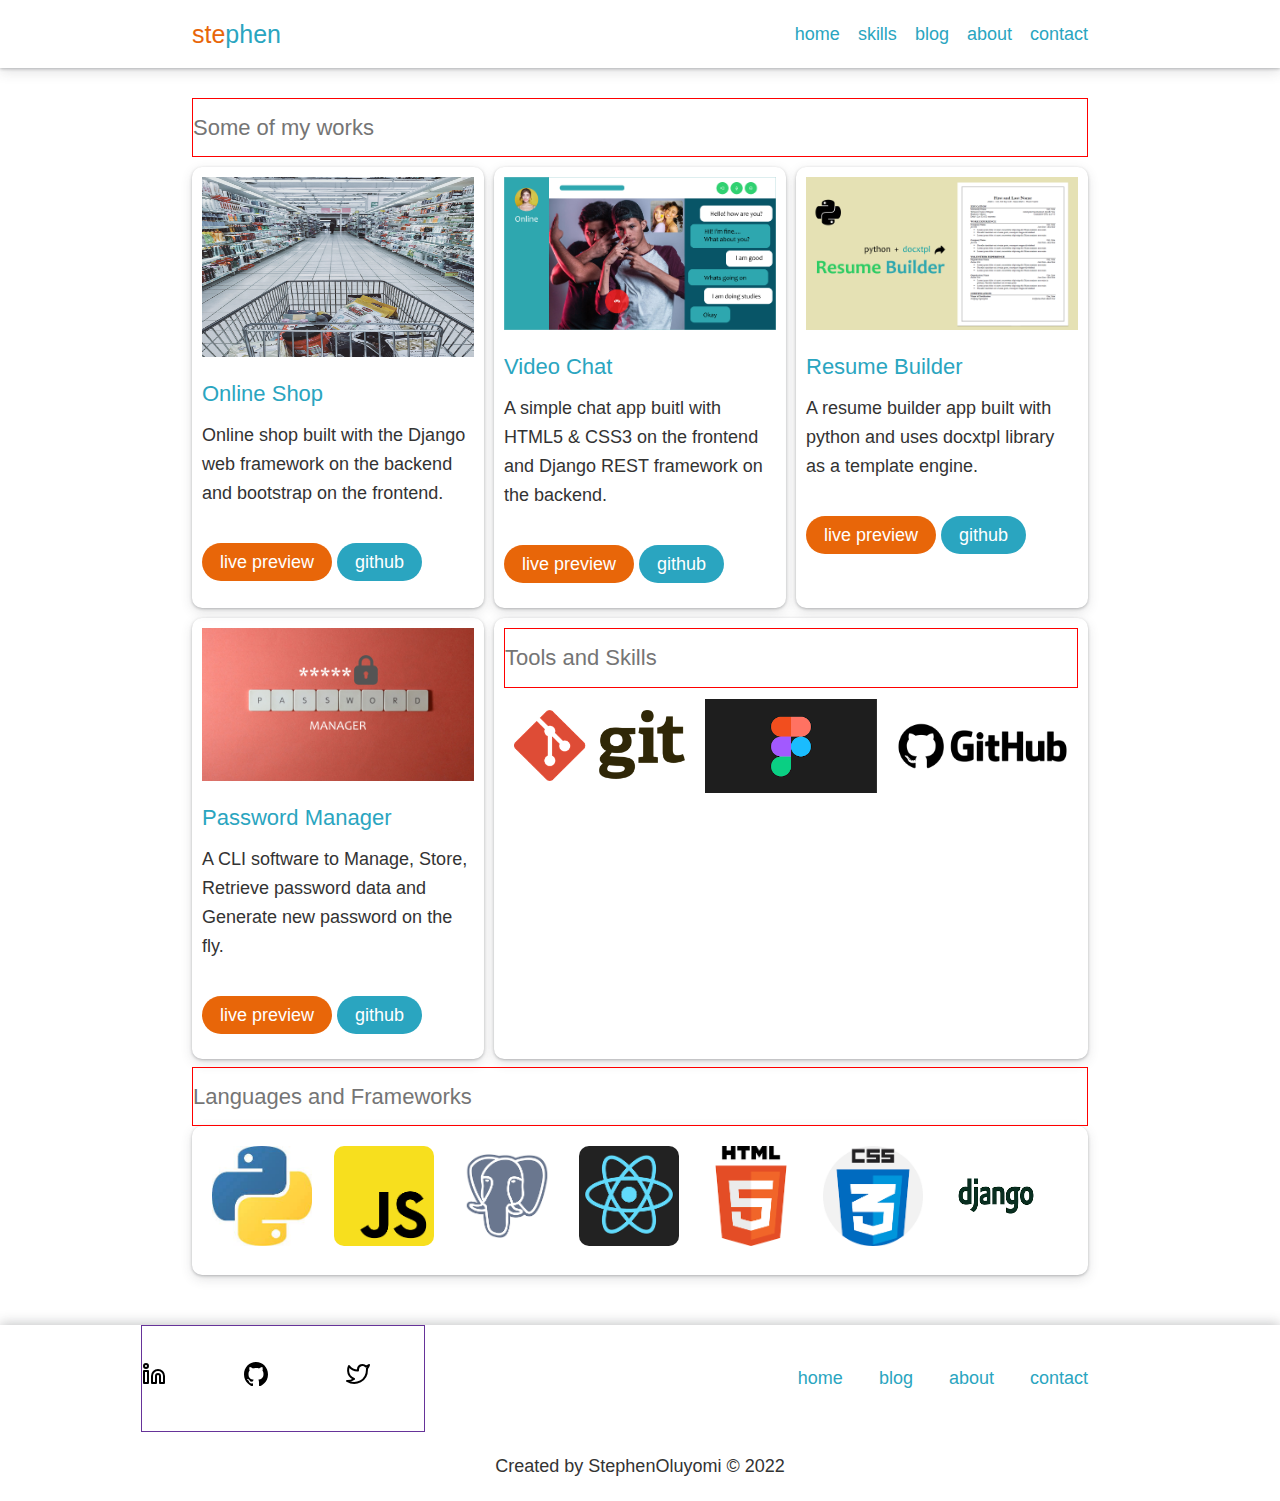
==== commit c5d3496d: "renamed myFunction to navToggler" ====
--- a/index.html
+++ b/index.html
@@ -22,7 +22,7 @@
                 </ul>
             </nav>
             <div class="nav-toggle-menu">
-                <img src="img/menu.svg" alt="" class="menu" onclick="myFunction()">
+                <img src="img/menu.svg" alt="" class="menu" onclick="navToggler()">
             </div>
         </header>
     </div>
--- a/main.css
+++ b/main.css
@@ -13,6 +13,11 @@
 ul li a {
     text-decoration: none;
 }
+
+body {
+    overflow-x:hidden;
+}
+
 html,
 body,
 header,
@@ -114,34 +119,6 @@
    display:none;
 }
 
-/* responsive navigation  */
-.nav.responsive {
-    position: absolute;
-    top: 3.5em;
-    left: 0;
-    right: 0;
-    background: #2AA5C0;
-    text-align: center;
-    height: 100%;
-}
-.nav.responsive ul li {
-    padding: 10px;
-    margin: 10px;
-}
-
-.nav.responsive ul li a {
-    color: #fff;
-}
-
-.nav.responsive {
-    display: block;
-}
-
-/* responsive navigation */
-
-
-
-
 .header-wrapper {
     box-shadow: 0 1px 3px rgb(60 63 66 / 32%),
                 0 4px 12px rgb(60 63 66 / 15%);
@@ -195,8 +172,6 @@
     background-color: var(--clr-primary-orange);
     border-radius: 30px;
     padding: 0.5em 1em;
-    margin-right: 10px;
-
 }
 
 .card-footer .live-preview:hover {
@@ -281,19 +256,13 @@
 .socials > ul {
     color: var(--clr-text-grey);
     display: flex;
+    gap: 1.5rem;
+    flex-wrap: wrap;
     justify-content: center;
     align-items: center;
     padding: 2em 0;
 }
 
-.flex-item-social:nth-last-of-type(3) {
-    margin-left: 2em;
-}
-
-.socials > ul > li > a {
-    margin-right: 3em;
-}
-
 .nav-links-footer > ul > li a {
     color: var(--clr-primary-blue);
 }
@@ -311,6 +280,45 @@
     border-radius: 5px;
     cursor: pointer;
 }
+
+/*====== Mobile buttons fix ======*/
+
+@media only screen and (max-width: 280px) {
+    .github, .live-preview {
+        display: block;
+        text-align: center;
+        margin:  0.5em 0;
+    }
+
+}
+
+
+/* responsive navigation  */
+@media only screen and (max-width: 425px) {
+    .nav.responsive {
+        position: absolute;
+        top: 3.5em;
+        left: 0;
+        right: 0;
+        background: #2AA5C0;
+        text-align: center;
+        height: 100%;
+    }
+    .nav.responsive ul li {
+        padding: 10px;
+        margin: 10px;
+    }
+
+    .nav.responsive ul li a {
+        color: #fff;
+    }
+
+    .nav.responsive {
+        display: block;
+    }
+}
+
+/* responsive navigation */
 
 
 /*======== Tablets styles ========*/
@@ -375,8 +383,16 @@
     }
     .socials {
         margin-right: auto;
-    }
-
+        margin-left: 5vw;
+        border:  1px solid rebeccapurple;
+    }
+    .flex-item-social:nth-last-of-type(3) {
+        margin-left: 0em;
+    }
+    
+    .socials > ul > li > a:last-child {
+        margin-right: 3em;
+    }
     .nav-links-footer  {
         display: flex;
         align-items: center;
